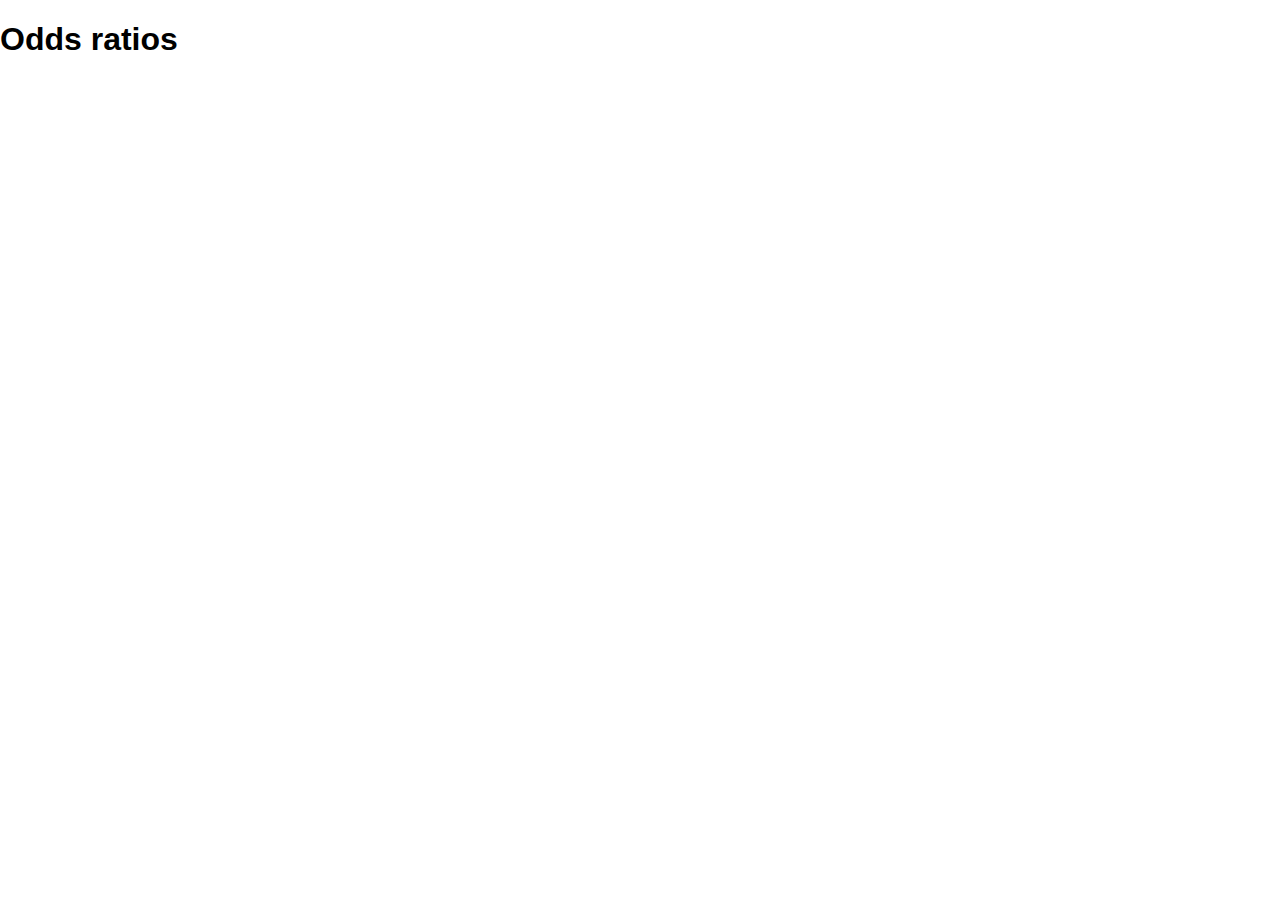
==== Sketches/pie_and_heatmap/index.html @ aabddd2c "Added rough version of pie+heatmap combination" ====
<!DOCTYPE html>
<html lang="en">
<head>
	<meta charset="utf-8">
	<title>Pie test</title>
	<link rel="stylesheet" type="text/css" href="style.css">
	<script src="https://d3js.org/d3.v5.js"></script>

</head>

<body>
<h1>Odds ratios</h1>
<!-- <input type="checkbox" id="hideBaseGroup"><label for="hideBaseGroup">Hide base group? [ not implemented ]</label>
 -->
<div class="charts">
	<div id="chart1"></div>
	<div id="chart2" class="hidden">
		<div id="goback">Back</div>
	</div>
	<div class="tooltip"></div>
</div>

<script type="text/javascript" src="heatmap.js"></script>
<script type="text/javascript" src="chart.js"></script>

</body>
</html>
---- Sketches/pie_and_heatmap/style.css ----
body, html {
	margin: 0;
	padding: 0;
	background-color: #fff;
	font-family: sans-serif;
}

#chart1, #chart2 {
}

.hidden {
	display: none;
}

.piediv {
	display: inline-block;
	width: 250px;
	padding: 10px;
	text-align: center;
}

.tooltip {
	display: none;
	position: absolute;
	z-index: 10;
}

.axis path, .axis line {
	fill: none;
	stroke: black;
	shape-rendering: crispEdges;
}

.axis text {
	font-size: 11px;
}
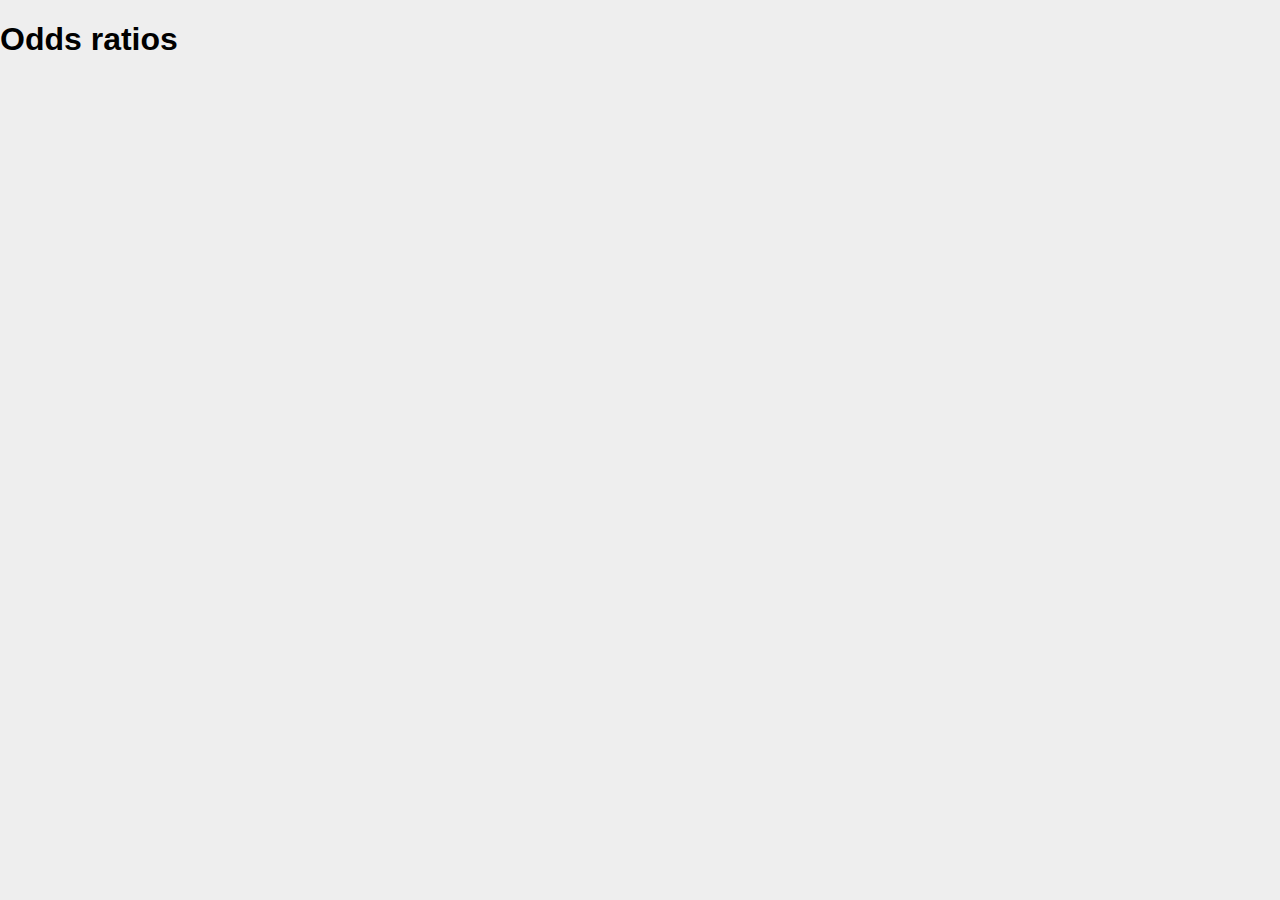
==== commit 27869cfa: "Basic expandable heatmap" ====
--- a/Sketches/pie_and_heatmap/index.html
+++ b/Sketches/pie_and_heatmap/index.html
@@ -10,12 +10,12 @@
 
 <body>
 <h1>Odds ratios</h1>
-<!-- <input type="checkbox" id="hideBaseGroup"><label for="hideBaseGroup">Hide base group? [ not implemented ]</label>
- -->
+
+
 <div class="charts">
 	<div id="chart1"></div>
 	<div id="chart2" class="hidden">
-		<div id="goback">Back</div>
+		<button type='button' id="goback">Back</button>
 	</div>
 	<div class="tooltip"></div>
 </div>
--- a/Sketches/pie_and_heatmap/style.css
+++ b/Sketches/pie_and_heatmap/style.css
@@ -1,11 +1,17 @@
 body, html {
 	margin: 0;
 	padding: 0;
-	background-color: #fff;
+	background-color: #eee;
 	font-family: sans-serif;
 }
 
 #chart1, #chart2 {
+}
+
+.heatmap-row {
+	padding: 0;
+	margin: 0;
+	cursor: pointer;
 }
 
 .hidden {
@@ -14,7 +20,7 @@
 
 .piediv {
 	display: inline-block;
-	width: 250px;
+	width: 300px;
 	padding: 10px;
 	text-align: center;
 }
@@ -27,10 +33,9 @@
 
 .axis path, .axis line {
 	fill: none;
-	stroke: black;
-	shape-rendering: crispEdges;
+	stroke: none;
 }
 
-.axis text {
-	font-size: 11px;
+.axis text, .ylabel {
+	font-size: 12px;
 }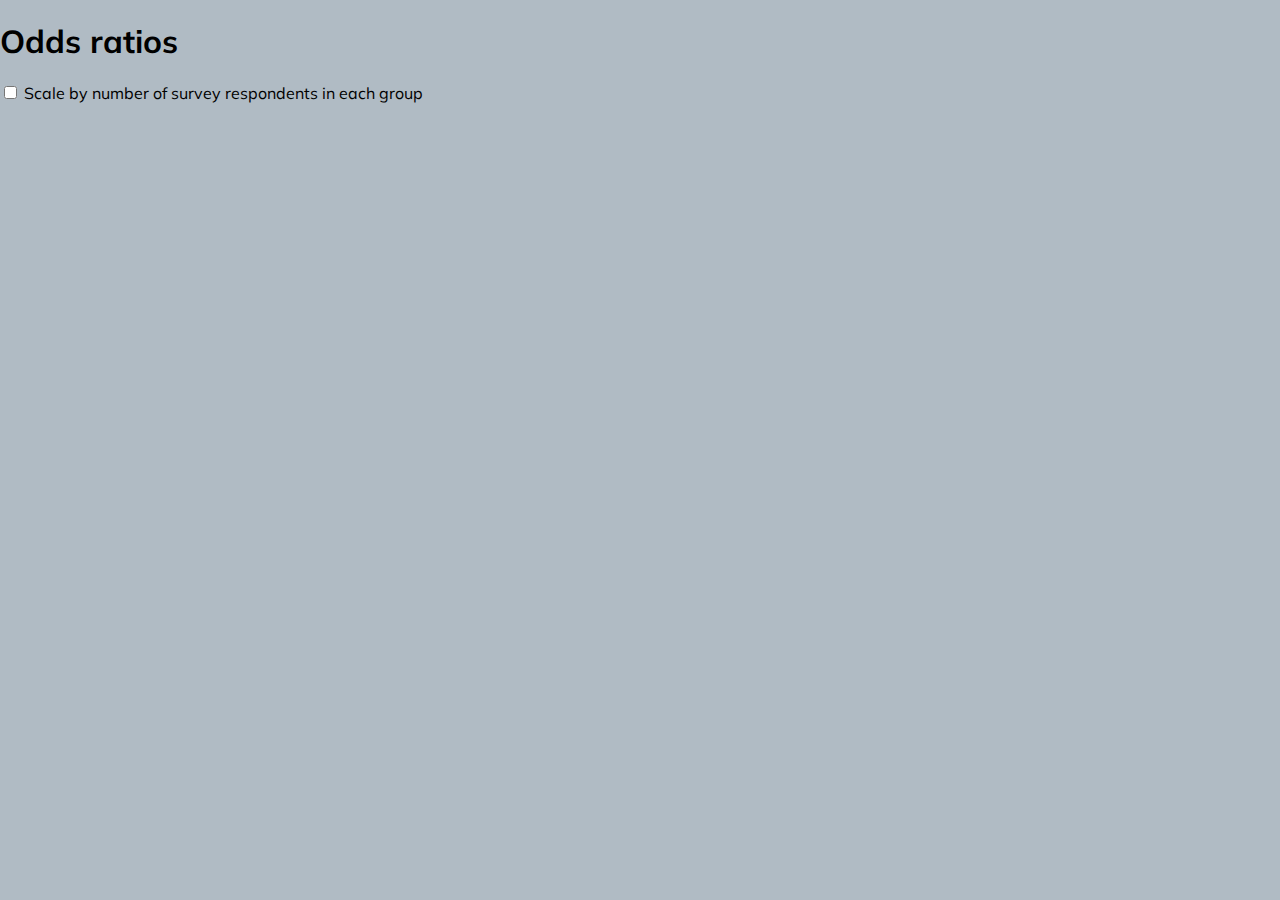
==== commit f8565dff: "Major rewrite" ====
--- a/Sketches/pie_and_heatmap/index.html
+++ b/Sketches/pie_and_heatmap/index.html
@@ -5,6 +5,7 @@
 	<title>Pie test</title>
 	<link rel="stylesheet" type="text/css" href="style.css">
 	<script src="https://d3js.org/d3.v5.js"></script>
+	<link href="https://fonts.googleapis.com/css?family=Muli:400,800&amp;subset=latin-ext" rel="stylesheet">
 
 </head>
 
@@ -13,7 +14,12 @@
 
 
 <div class="charts">
-	<div id="chart1"></div>
+	<div id="chart1">
+		<div>
+			<input type="checkbox" id="scaleAngle">
+			<label for="scaleAngle">Scale by number of survey respondents in each group</label>
+		</div>
+	</div>
 	<div id="chart2" class="hidden">
 		<button type='button' id="goback">Back</button>
 	</div>
--- a/Sketches/pie_and_heatmap/style.css
+++ b/Sketches/pie_and_heatmap/style.css
@@ -1,8 +1,8 @@
 body, html {
 	margin: 0;
 	padding: 0;
-	background-color: #eee;
-	font-family: sans-serif;
+	background-color: #b0bbc4;
+	font-family: 'Muli', sans-serif;
 }
 
 #chart1, #chart2 {
@@ -16,6 +16,10 @@
 
 .hidden {
 	display: none;
+}
+
+.piediv g {
+	cursor: pointer;
 }
 
 .piediv {
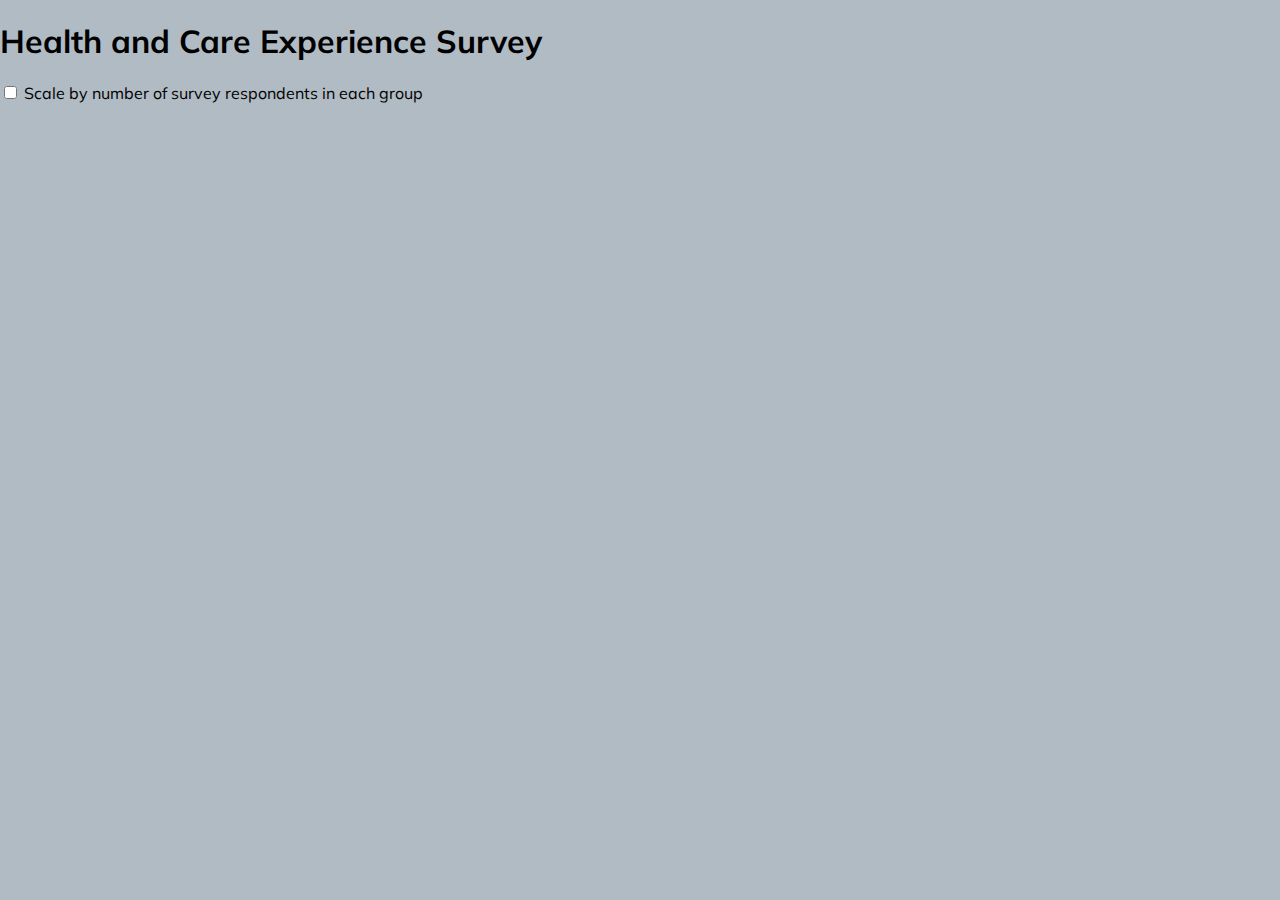
==== commit 52b862f5: "Changed the title to "Health and Care Experience Survey "" ====
--- a/Sketches/pie_and_heatmap/index.html
+++ b/Sketches/pie_and_heatmap/index.html
@@ -10,7 +10,7 @@
 </head>
 
 <body>
-<h1>Odds ratios</h1>
+<h1>Health and Care Experience Survey </h1>
 
 
 <div class="charts">
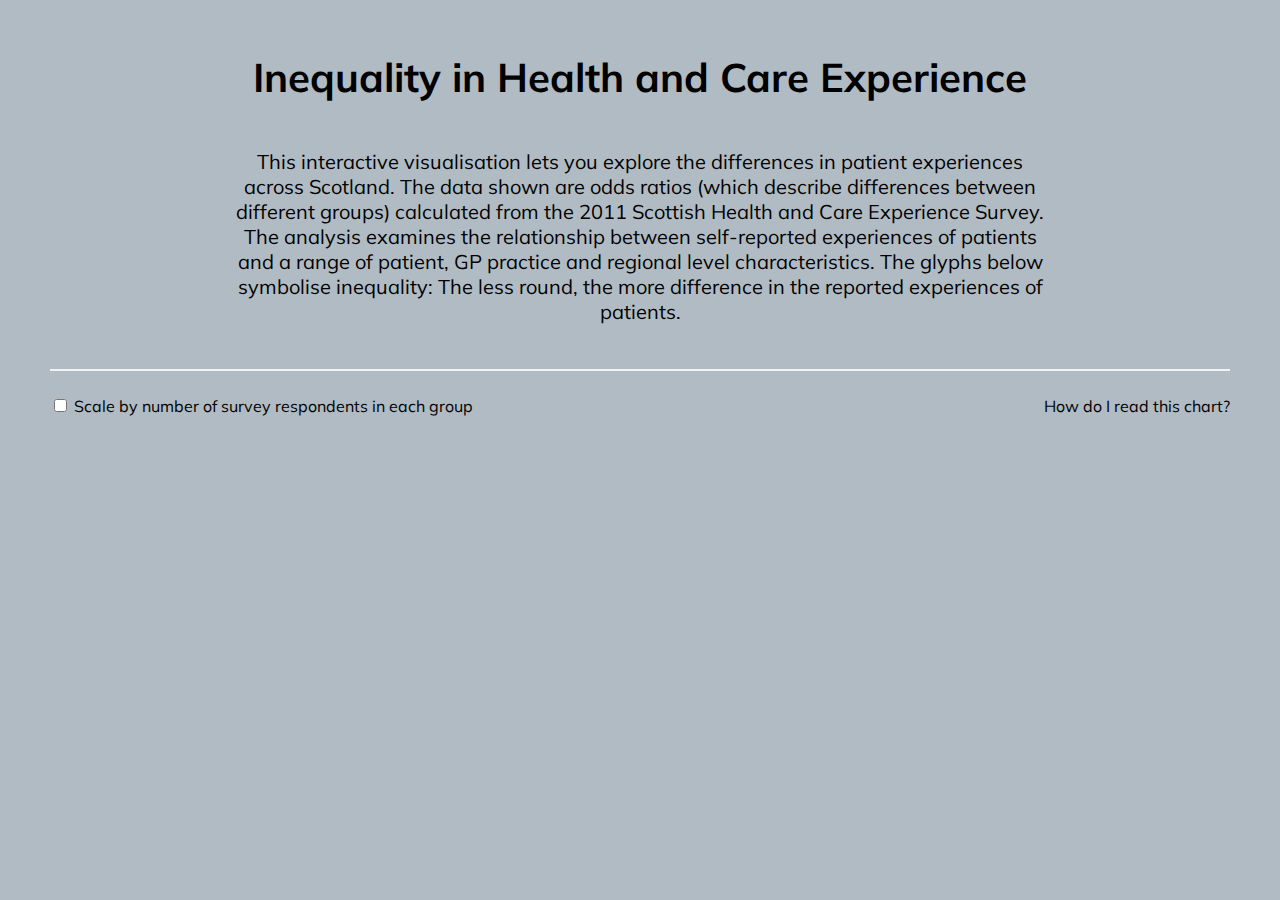
==== commit 5f59115e: "Add explanatory picture and heatmap headers, small changes" ====
--- a/Sketches/pie_and_heatmap/index.html
+++ b/Sketches/pie_and_heatmap/index.html
@@ -2,32 +2,43 @@
 <html lang="en">
 <head>
 	<meta charset="utf-8">
-	<title>Pie test</title>
+	<title>NHS Health and Care Experience Survey</title>
 	<link rel="stylesheet" type="text/css" href="style.css">
 	<script src="https://d3js.org/d3.v5.js"></script>
-	<link href="https://fonts.googleapis.com/css?family=Muli:400,800&amp;subset=latin-ext" rel="stylesheet">
+	<link href="https://fonts.googleapis.com/css?family=Raleway:300|Muli:400,800&amp;subset=latin-ext" rel="stylesheet">
 
 </head>
 
 <body>
-<h1>Health and Care Experience Survey </h1>
+<div class="main">
 
+	<div class="howtoread"><img src="how to read_standard.png"></div>
 
-<div class="charts">
-	<div id="chart1">
-		<div>
-			<input type="checkbox" id="scaleAngle">
-			<label for="scaleAngle">Scale by number of survey respondents in each group</label>
+	<h1>Inequality in Health and Care Experience</h1>
+	<div class=header>
+		<div class="content">
+			<p>
+				This interactive visualisation lets you explore the differences in patient experiences across Scotland. The data shown are odds ratios (which describe differences between different groups) calculated from the 2011 Scottish Health and Care Experience Survey. The analysis examines the relationship between self-reported experiences of patients and a range of patient, GP practice and regional level characteristics. The glyphs below symbolise inequality: The less round, the more difference in the reported experiences of patients.
+			</p>
 		</div>
 	</div>
-	<div id="chart2" class="hidden">
-		<button type='button' id="goback">Back</button>
+	<div class="charts">
+		<div id="chart1">
+			<div class="leftalign">
+				<input type="checkbox" id="scaleAngle">
+				<label for="scaleAngle">Scale by number of survey respondents in each group</label>
+				<span id="howtoreadbutton">How do I read this chart?</span>
+			</div>
+			
+		</div>
+		<div id="chart2" class="hidden">
+			<button type='button' id="goback">Back</button>
+		</div>
+		<div class="tooltip"></div>
 	</div>
-	<div class="tooltip"></div>
 </div>
-
+<script type="text/javascript" src="helpers.js"></script>
 <script type="text/javascript" src="heatmap.js"></script>
 <script type="text/javascript" src="chart.js"></script>
-
 </body>
 </html>--- a/Sketches/pie_and_heatmap/style.css
+++ b/Sketches/pie_and_heatmap/style.css
@@ -3,9 +3,14 @@
 	padding: 0;
 	background-color: #b0bbc4;
 	font-family: 'Muli', sans-serif;
+	user-select: none;
+	text-align: center;
 }
 
-#chart1, #chart2 {
+#chart1 {
+	max-width: 1280px;
+	margin: 0 auto;
+	/*display: inline-block;*/
 }
 
 .heatmap-row {
@@ -41,5 +46,68 @@
 }
 
 .axis text, .ylabel {
-	font-size: 12px;
+	font-size: 15px;
+}
+
+h1{
+	font-size: 2.5em;
+}
+.main{
+	padding: 25px 50px;
+}
+.header{
+	border-bottom: 2px solid #f3f3f3;
+	margin-bottom: 25px;
+}
+.content{
+	display: inline-block;
+	padding-bottom:25px;
+	font-size: 1.25em;
+	width: 70%;
+	min-width: 600px;
+}
+button{
+	padding:10px 25px;
+	float: left;
+}
+#scaleAngle{
+	margin-bottom: 35px;
+	text-align: left
+}
+
+.howtoread {
+	display: none;
+	position: fixed;
+	height: 100%;
+	width: 100%;
+	background-color: rgba(0,0,0,0.5);
+	right: 0;
+	top: 0;
+}
+
+img {
+	border-radius: 50%;
+	height: 500px;
+	width: 500px;
+	box-shadow: 0px 0px 15px grey;
+	margin-left: 35%;
+	margin-top: 10%;
+}
+
+#howtoreadbutton {
+	float: right;
+	cursor: pointer;
+}
+
+.plusminus {
+	dominant-baseline: central;
+	text-anchor: middle;
+	font-size: 25px;
+	fill: #5a5a5a;
+	font-family: 'Raleway';
+	font-weight: 300;
+}
+
+.leftalign {
+	text-align: left;
 }